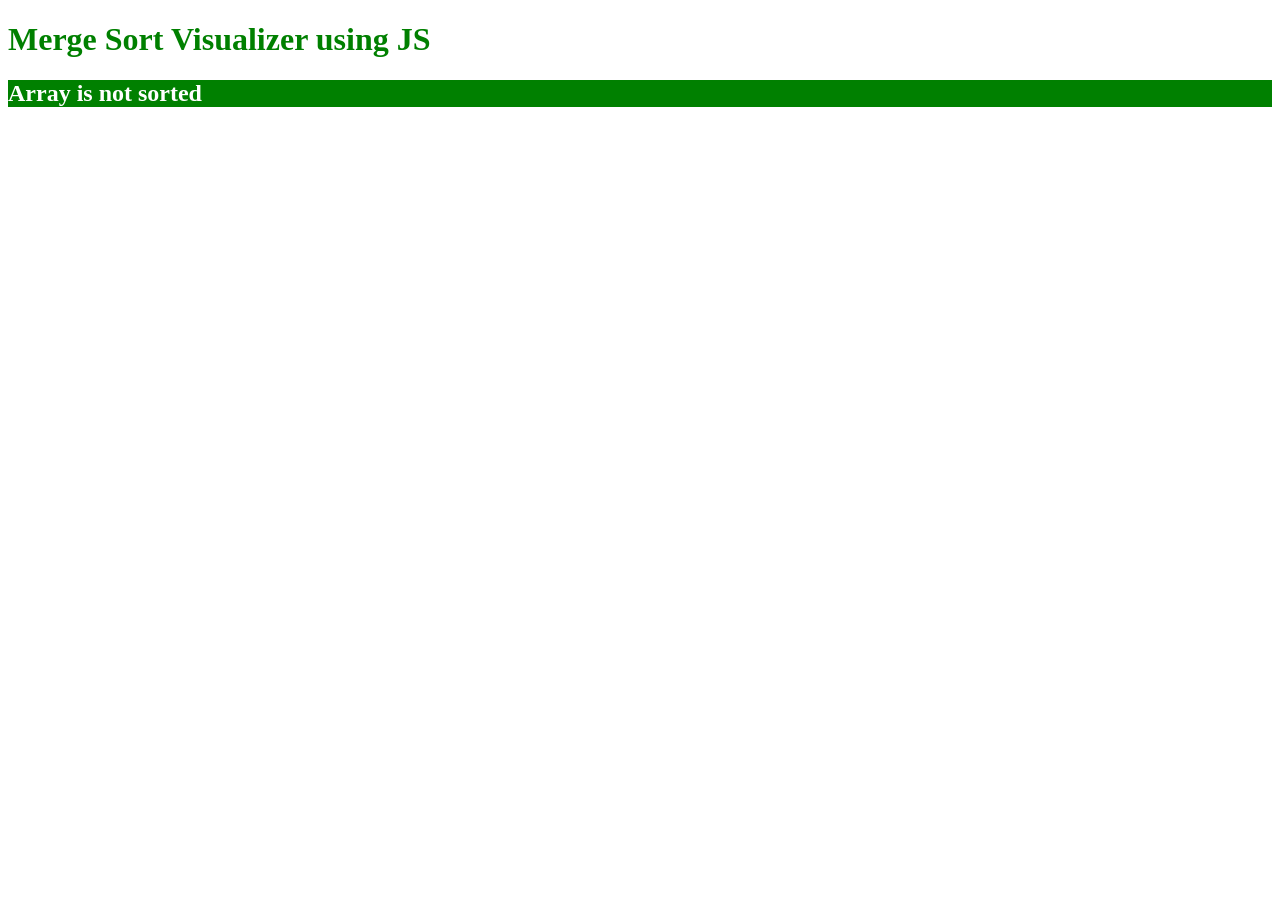
==== index.html @ af22517c "Update and rename merge.html to index.html" ====
<!DOCTYPE html>
<html lang="en">

<head>
    <meta charset="UTF-8">
    <meta name="viewport" content="width=device-width, 
    initial-scale=1.0">    
</head>

<body>
    <h1 class="title" style = "color: green; font:lighter; ">
        Merge Sort Visualizer using JS</h1>

    <h2 class="title1" style = "background: green; 
    color: white;  font: italic;">Array is not sorted 
    </h2>
  
    <canvas id="Canvas"></canvas>
    
    <script src="mergeSort.js"></script>
</body>

</html>
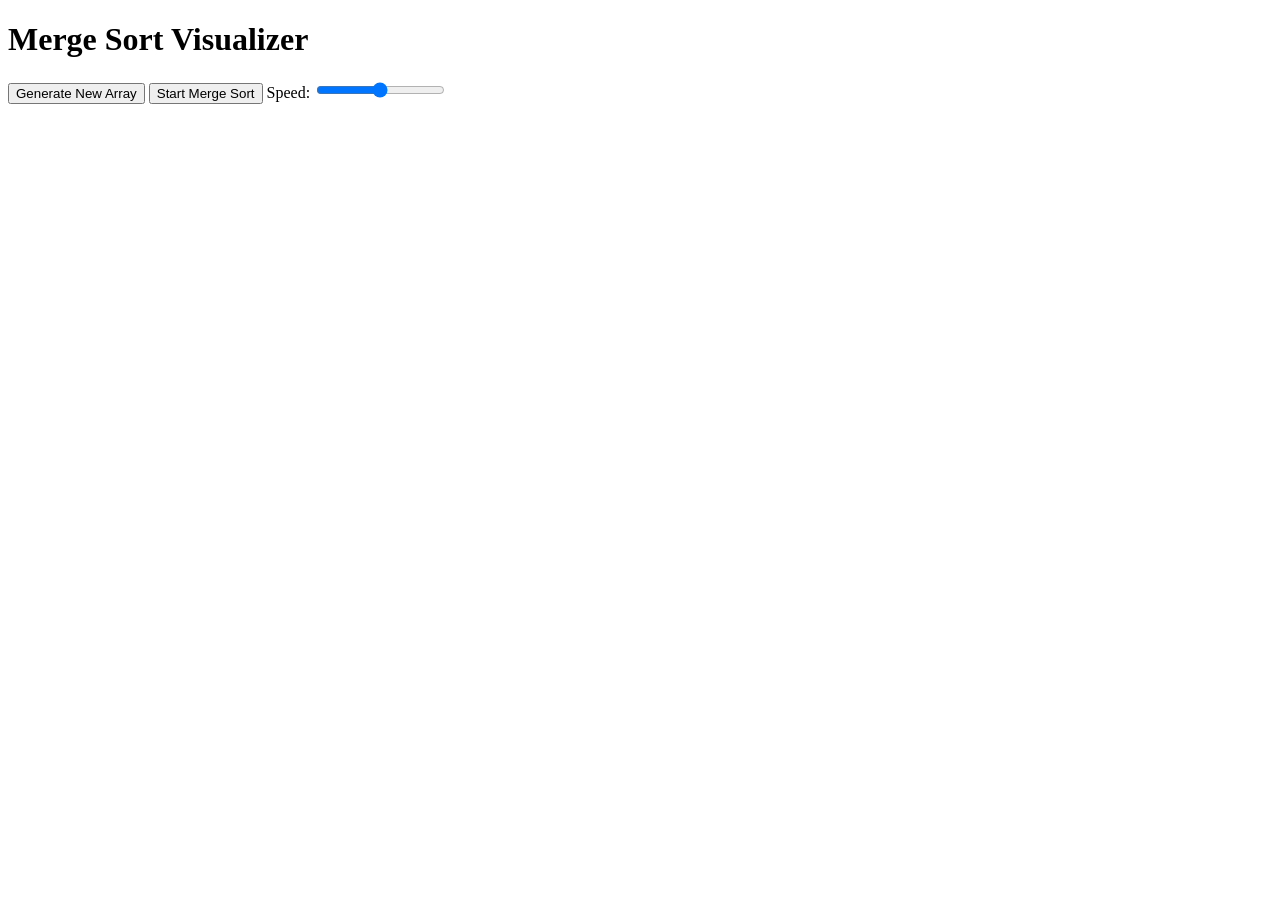
==== commit 0bd14936: "Update index.html Better UI and buttons" ====
--- a/index.html
+++ b/index.html
@@ -1,23 +1,24 @@
 <!DOCTYPE html>
 <html lang="en">
+<head>
+  <meta charset="UTF-8">
+  <title>Merge Sort Visualizer</title>
+  <link rel="stylesheet" href="style.css">
+</head>
+<body>
 
-<head>
-    <meta charset="UTF-8">
-    <meta name="viewport" content="width=device-width, 
-    initial-scale=1.0">    
-</head>
+<h1>Merge Sort Visualizer</h1>
 
-<body>
-    <h1 class="title" style = "color: green; font:lighter; ">
-        Merge Sort Visualizer using JS</h1>
+<div class="controls">
+  <button onclick="generateArray()">Generate New Array</button>
+  <button onclick="startSort()">Start Merge Sort</button>
+  <label>Speed:
+    <input type="range" id="speed" min="1" max="100" value="50">
+  </label>
+</div>
 
-    <h2 class="title1" style = "background: green; 
-    color: white;  font: italic;">Array is not sorted 
-    </h2>
-  
-    <canvas id="Canvas"></canvas>
-    
-    <script src="mergeSort.js"></script>
+<div id="array-container"></div>
+
+<script src="script.js"></script>
 </body>
-
 </html>
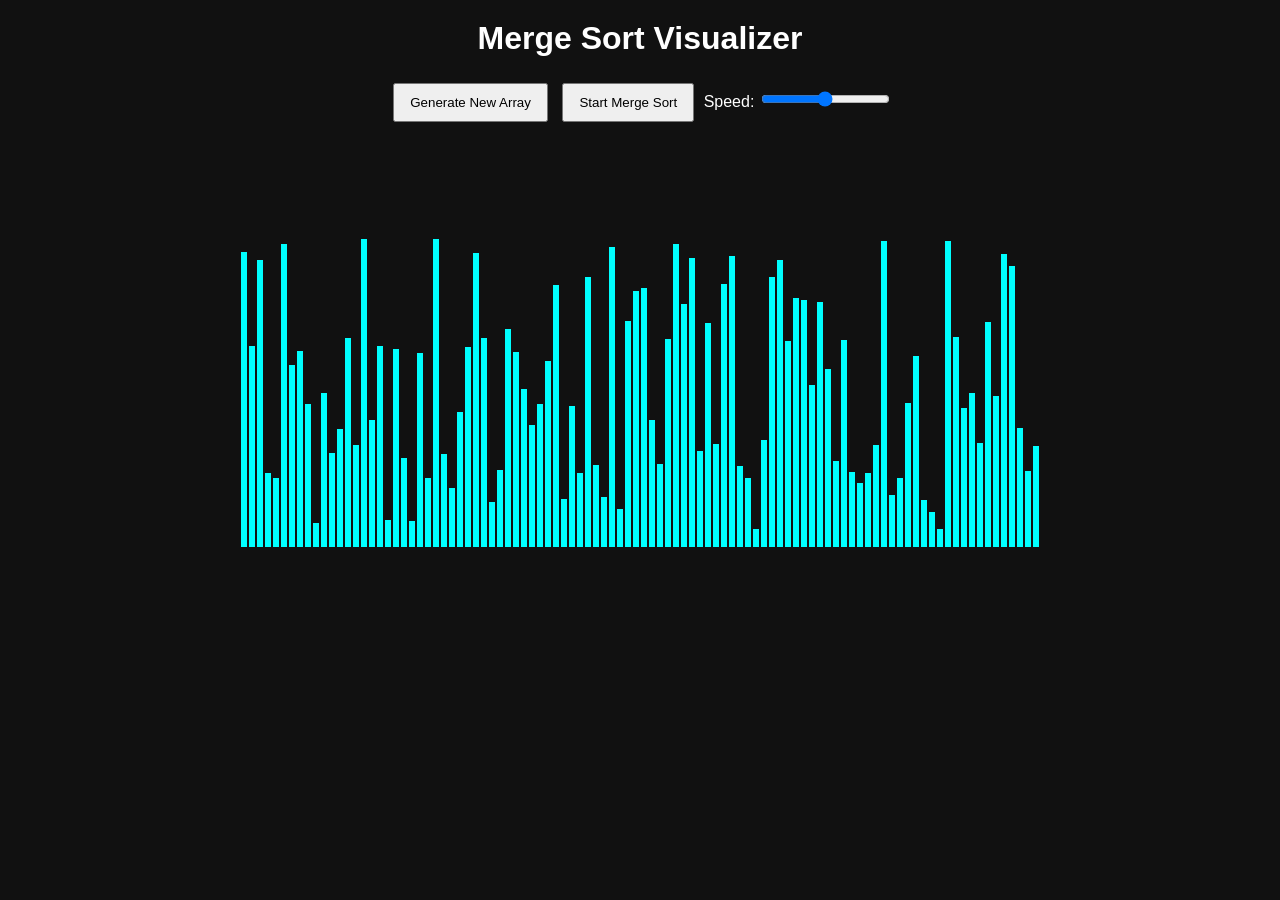
==== commit ee8203b9: "Update index.html" ====
--- a/index.html
+++ b/index.html
@@ -19,6 +19,6 @@
 
 <div id="array-container"></div>
 
-<script src="script.js"></script>
+<script src="merge.js"></script>
 </body>
 </html>
--- a/style.css
+++ b/style.css
@@ -0,0 +1,38 @@
+body {
+  text-align: center;
+  font-family: Arial, sans-serif;
+  background: #111;
+  color: white;
+}
+
+h1 {
+  margin-top: 20px;
+}
+
+.controls {
+  margin: 20px;
+}
+
+button {
+  padding: 10px 15px;
+  margin: 5px;
+  cursor: pointer;
+}
+
+#array-container {
+  display: flex;
+  justify-content: center;
+  align-items: flex-end;
+  height: 400px;
+  margin-top: 20px;
+}
+
+.bar {
+  width: 6px;
+  margin: 0 1px;
+  background: cyan;
+}
+
+
+
+                                                              
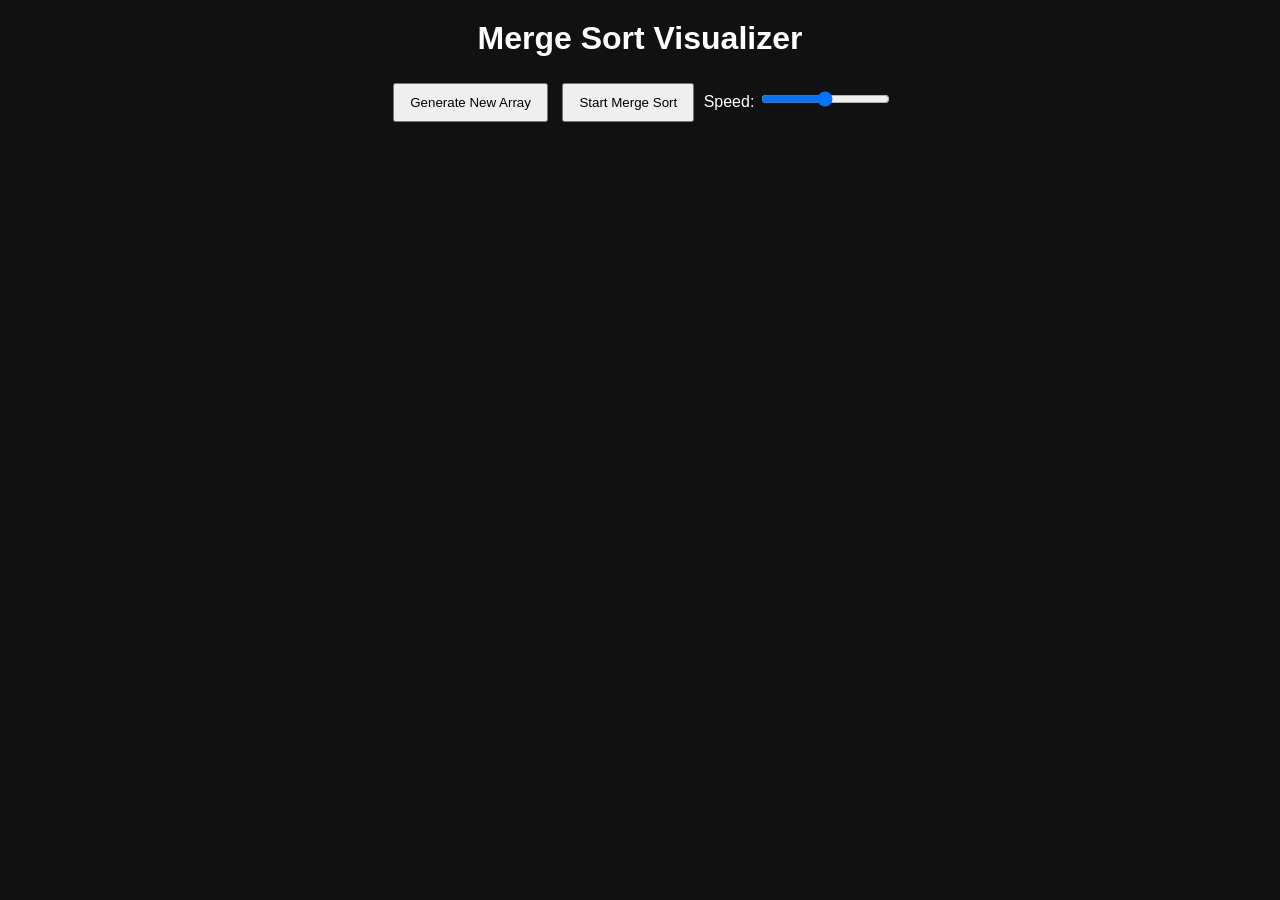
==== commit 4edad401: "Update index.html" ====
--- a/index.html
+++ b/index.html
@@ -19,6 +19,6 @@
 
 <div id="array-container"></div>
 
-<script src="merge.js"></script>
+<script src="script.js" defer></script>
 </body>
 </html>
